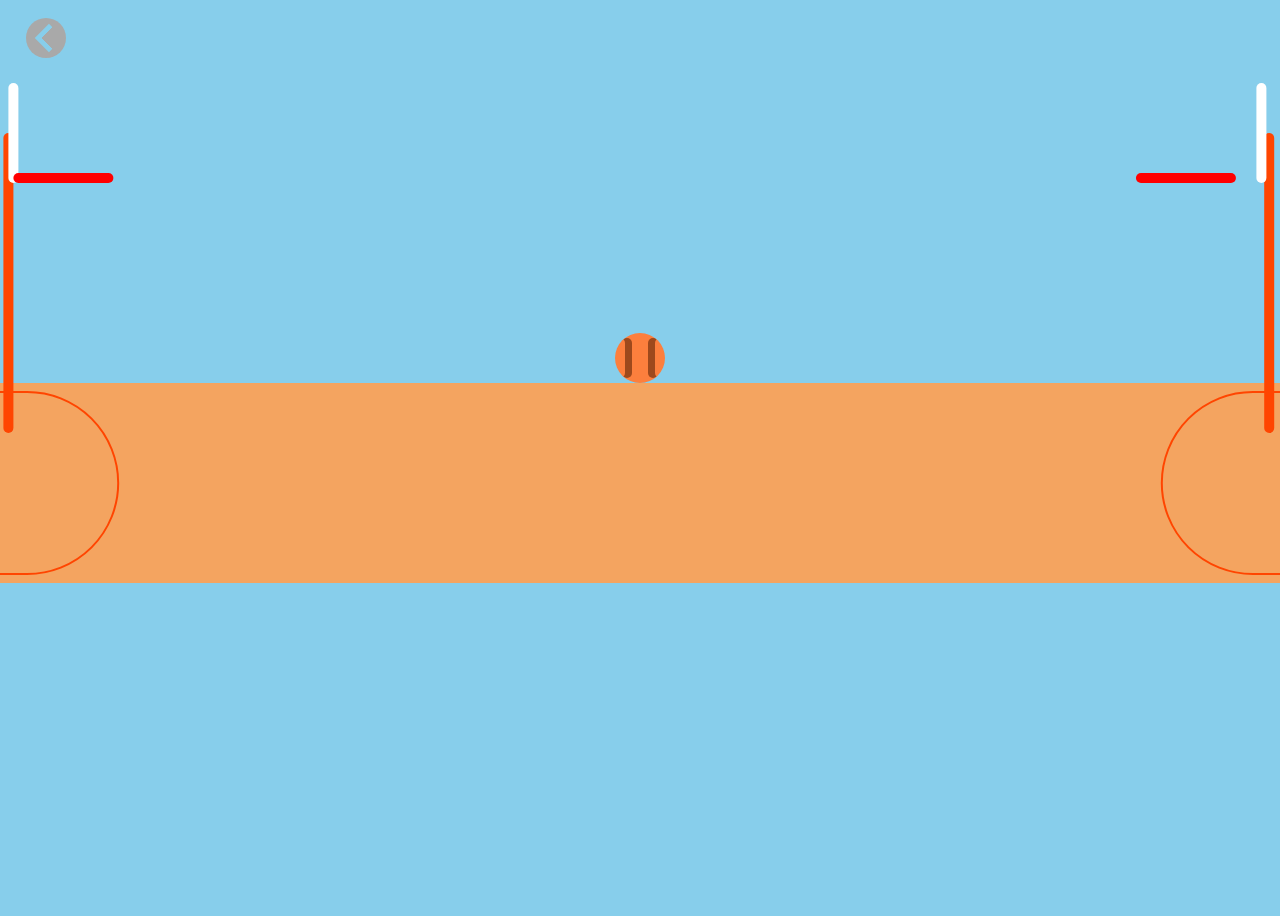
==== cuadrado.html @ d790dd83 "Mi primer commit" ====
<!DOCTYPE html>
<html>
<head>
	<meta charset="utf-8">
	<meta name="viewport" content="width=device-width, initial-scale=1">
	<title></title>
	<link rel="stylesheet" type="text/css" href="css/cuadrado.css">
</head>
<body>
<a href="index.html">
	<div id="atras">
		<div></div>
	</div>
</a>
<div id="principal">
	<div></div>
	<div></div>
</div>
<div id="suelo">
	<div>
		<div id="barra1">
			<div></div>
			<div></div>
		</div>
	</div>
	<div>
	</div>
</div>
<div id="prueba">
	<div></div>
	<div></div>
	<div></div>
</div>
</body>
</html>
---- css/cuadrado.css ----
body{
	display: flex;
	justify-content: center;
	align-items: center;
	flex-direction: column;
	background: skyblue;
	height: 100vh;
	overflow-x: hidden;
	overflow-y: hidden;
}

#atras{
	background-color: darkgrey;
	border-radius: 20px;
	width: 40px;
	height: 40px;
	position: absolute;
	top: 2%;
	left: 2%;
	display: flex;
	justify-content: flex-end;
	align-items: center;
}
#atras div:nth-child(1){
	transform: rotate(45deg);
	background-color: transparent;
	position: relative;
	width: 20px;
	height: 20px;
	box-shadow: -5px 5px skyblue;
}

#principal{
	display: flex;
	align-items: center;
	justify-content: space-between;
	width: 50px;
	height: 50px;
	background-color: #FC7F3D;
	border-radius: 50px;
	animation: abajo 1s linear infinite;
}
@keyframes abajo{
	0%{
		transform: translateY(50px);
	}
	50%{
		transform: translateY(-50px);
	}
	100%{
		transform: translateY(50px);
	}

}
@keyframes rotar{
	0%{
		rotate: 0;
	}
	100%{
		rotate: 360deg;
	}
}

#principal div{
	background-color: transparent;
	width: 10px;
	height: 80%;
	border-radius: 50px;
}
#principal div:nth-child(1){
	box-shadow: 7px 0px #9E491C;
}
#principal div:nth-child(2){
	box-shadow: -7px 0px #9E491C;
}


#suelo{
	width: 100vw;
	height: 200px;
	background-color: sandybrown;
	display: flex;
	flex-direction: row;
	justify-content: space-between;
	align-items: center;
}

#suelo div{
	background-color: transparent;
	width: 20vw;
	height: 180px;
	border-radius: 200px;
}
#suelo div:nth-child(1){
	border: 2px solid orangered;
	transform: translateX(-11vw);
	display: flex;
	align-items: center;
	justify-content: center;
} 
#suelo div:nth-child(2){
	border: 2px solid orangered;
	transform: translateX(11vw);
	display: flex;
	align-items: center;
	justify-content: center;
} 

#suelo div:nth-child(1) div{
	height: 300px;
	width: 10px;
	background-color: orangered;
	border: none;
	transform: translateX(1.5vw);
	margin-bottom: 400px;
	display: block;
	box-shadow: 98.5vw 0 orangered;
}
#suelo div:nth-child(1) div div:nth-child(1){
	height: 100px;
	width: 10px;
	background-color: white;
	transform: translateY(-50px);
	margin-left: 5px;
	box-shadow: 97.5vw 0 white;
}
#suelo div:nth-child(1) div div:nth-child(2){
	height: 10px;
	width: 100px;
	background-color: red;
	transform: translateY(-460px);
	margin-left: 10px;
	box-shadow: 87.7vw 0 red;
}
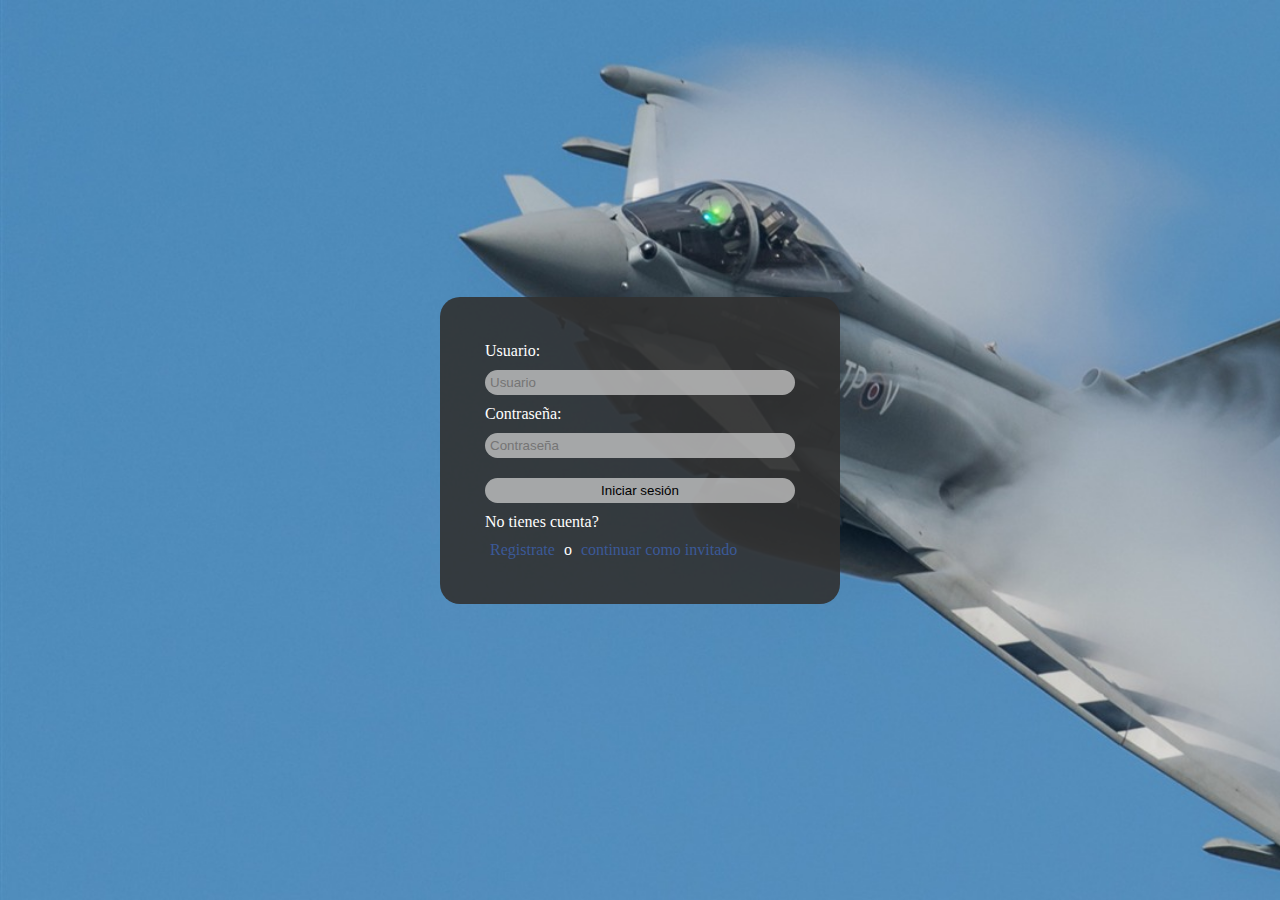
==== commit 30cf3585: "Login completo y registro en proceso" ====
--- a/cuadrado.html
+++ b/cuadrado.html
@@ -5,6 +5,7 @@
 	<meta name="viewport" content="width=device-width, initial-scale=1">
 	<title></title>
 	<link rel="stylesheet" type="text/css" href="css/cuadrado.css">
+	<script src="js/javascript.js"></script>
 </head>
 <body>
 <a href="index.html">
@@ -31,5 +32,9 @@
 	<div></div>
 	<div></div>
 </div>
+
+<script>
+	comprobadorLogin()
+</script>
 </body>
 </html>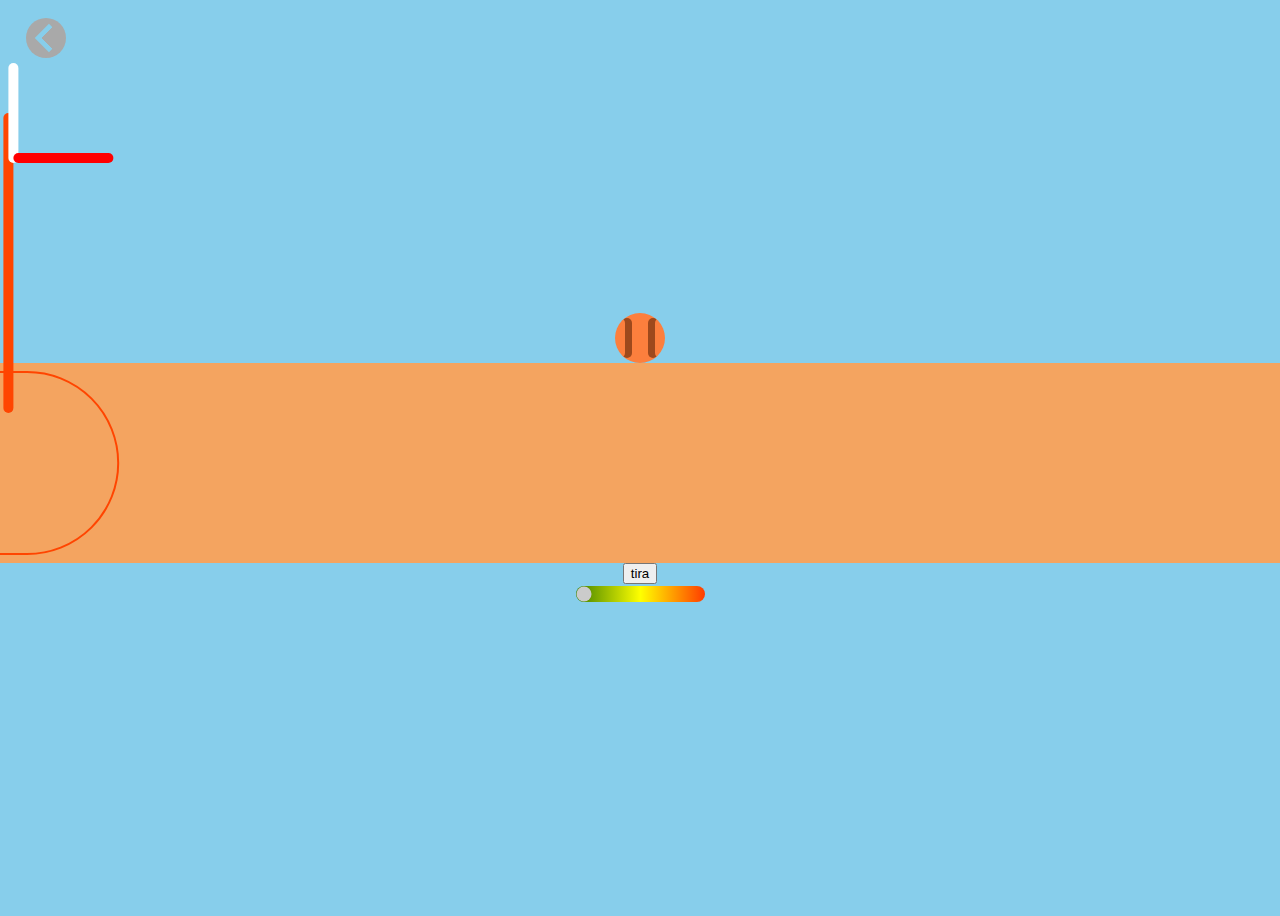
==== commit 78bf7ecb: "Lanzamiento de pelota alpha" ====
--- a/cuadrado.html
+++ b/cuadrado.html
@@ -5,7 +5,7 @@
 	<meta name="viewport" content="width=device-width, initial-scale=1">
 	<title></title>
 	<link rel="stylesheet" type="text/css" href="css/cuadrado.css">
-	<script src="js/javascript.js"></script>
+	<script type="text/javascript" src="js/javascript.js"></script>
 </head>
 <body>
 <a href="index.html">
@@ -32,9 +32,7 @@
 	<div></div>
 	<div></div>
 </div>
-
-<script>
-	comprobadorLogin()
-</script>
+	<input id="tirar" type="button" onmouseup="start()" onmousedown="start()" onmouseleave="fixStart()" value="tira">
+    <input id="fuerza" type="range" max="100" min="0" value="0" disabled>
 </body>
 </html>--- a/css/cuadrado.css
+++ b/css/cuadrado.css
@@ -1,3 +1,11 @@
+:root{
+	--finalY: 50px;
+	--finalX: 0px;
+	--midY: -50px;
+	--midX:0px;
+}
+
+
 body{
 	display: flex;
 	justify-content: center;
@@ -7,6 +15,11 @@
 	height: 100vh;
 	overflow-x: hidden;
 	overflow-y: hidden;
+}
+
+#fuerza::-webkit-slider-runnable-track {
+	background: linear-gradient(-90deg,rgb(255, 60, 0),yellow,rgb(62, 128, 0));
+	border-radius: 50px;
 }
 
 #atras{
@@ -38,17 +51,17 @@
 	height: 50px;
 	background-color: #FC7F3D;
 	border-radius: 50px;
-	animation: abajo 1s linear infinite;
+	animation: pelota 1s linear infinite;
 }
-@keyframes abajo{
+@keyframes pelota{
 	0%{
 		transform: translateY(50px);
 	}
 	50%{
-		transform: translateY(-50px);
+		transform: translate(var(--midX),var(--midY));
 	}
 	100%{
-		transform: translateY(50px);
+		transform: translate(var(--finalX),var(--finalY));
 	}
 
 }
@@ -98,13 +111,7 @@
 	align-items: center;
 	justify-content: center;
 } 
-#suelo div:nth-child(2){
-	border: 2px solid orangered;
-	transform: translateX(11vw);
-	display: flex;
-	align-items: center;
-	justify-content: center;
-} 
+
 
 #suelo div:nth-child(1) div{
 	height: 300px;
@@ -114,7 +121,6 @@
 	transform: translateX(1.5vw);
 	margin-bottom: 400px;
 	display: block;
-	box-shadow: 98.5vw 0 orangered;
 }
 #suelo div:nth-child(1) div div:nth-child(1){
 	height: 100px;
@@ -122,7 +128,6 @@
 	background-color: white;
 	transform: translateY(-50px);
 	margin-left: 5px;
-	box-shadow: 97.5vw 0 white;
 }
 #suelo div:nth-child(1) div div:nth-child(2){
 	height: 10px;
@@ -130,6 +135,5 @@
 	background-color: red;
 	transform: translateY(-460px);
 	margin-left: 10px;
-	box-shadow: 87.7vw 0 red;
 }
 
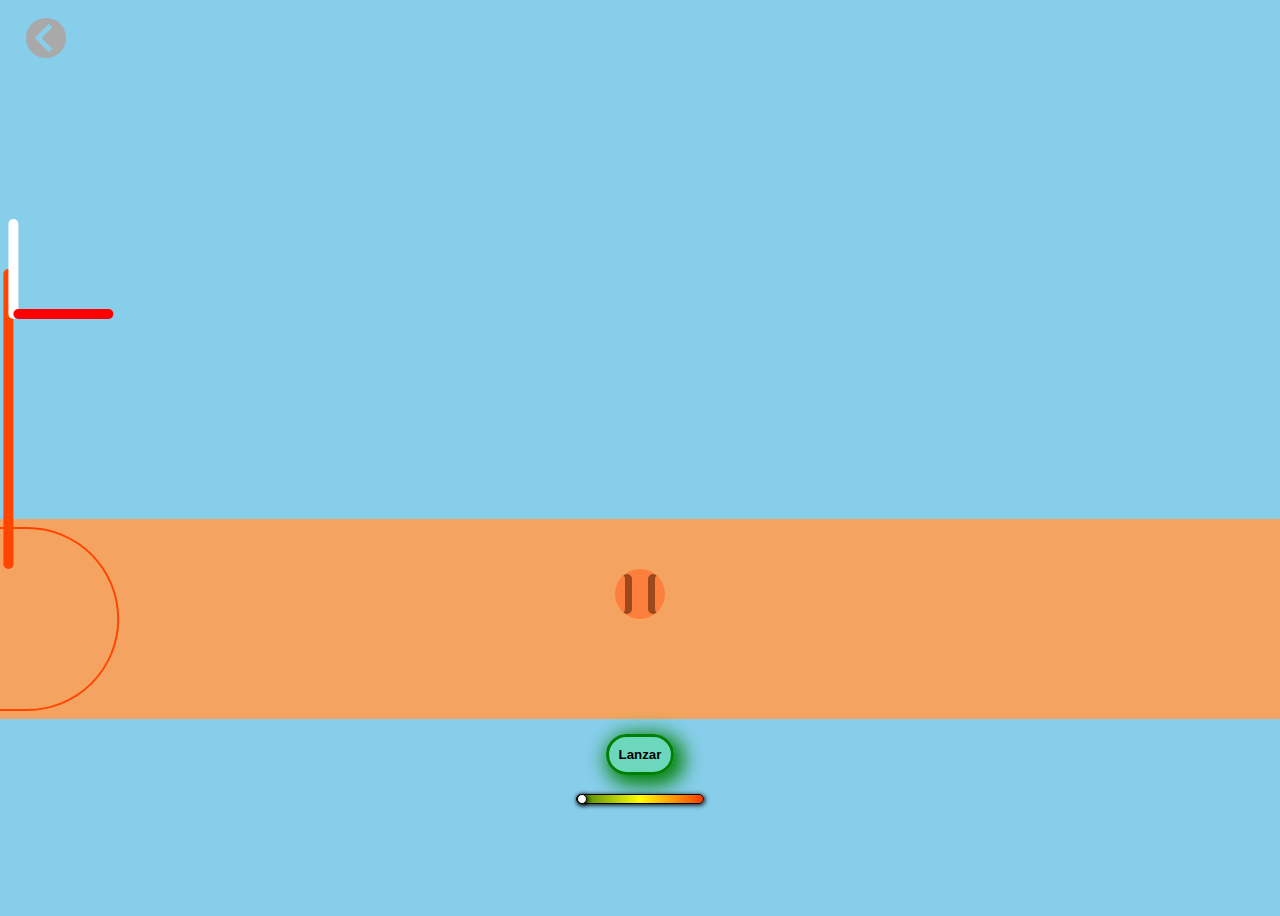
==== commit 46436fab: "Muchos cambios en cuadrado" ====
--- a/cuadrado.html
+++ b/cuadrado.html
@@ -32,7 +32,7 @@
 	<div></div>
 	<div></div>
 </div>
-	<input id="tirar" type="button" onmouseup="start()" onmousedown="start()" onmouseleave="fixStart()" value="tira">
+	<input id="tirar" type="button" onmouseup="start()" ontouchstart="start()" onmousedown="start()" ontouchend="start()" onmouseleave="fixStart()" value="Lanzar">
     <input id="fuerza" type="range" max="100" min="0" value="0" disabled>
 </body>
 </html>--- a/css/cuadrado.css
+++ b/css/cuadrado.css
@@ -1,14 +1,22 @@
 :root{
 	--finalY: 50px;
 	--finalX: 0px;
-	--midY: -50px;
-	--midX:0px;
+	--firstX: 0px;
+	--firstY: 0px;
+	--secondX: 0px;
+	--secondY: 0px;
+	--thirdX: 0px;
+	--thirdY: 0px;
+	--forthX: 0px;
+	--forthY: 0px;
+	--fifthX: 0px;
+	--fifthY: 0px;
 }
 
 
 body{
 	display: flex;
-	justify-content: center;
+	justify-content: flex-end;
 	align-items: center;
 	flex-direction: column;
 	background: skyblue;
@@ -17,10 +25,117 @@
 	overflow-y: hidden;
 }
 
-#fuerza::-webkit-slider-runnable-track {
-	background: linear-gradient(-90deg,rgb(255, 60, 0),yellow,rgb(62, 128, 0));
-	border-radius: 50px;
-}
+
+#fuerza{
+	margin-bottom: 100px;
+}
+input[type=range] {
+	height: 18px;
+	-webkit-appearance: none;
+	margin: 10px 0;
+	width: 10vw;
+  }
+  input[type=range]:focus {
+	outline: none;
+  }
+  input[type=range]::-webkit-slider-runnable-track {
+	width: 10vw;
+	height: 10px;
+	box-shadow: 1px 1px 5px #000000;
+	background: linear-gradient(-90deg,rgb(255, 60, 0),yellow,rgb(62, 128, 0));
+	border-radius: 50px;
+	border: 1px solid #000000;
+  }
+  input[type=range]::-webkit-slider-thumb {
+	box-shadow: 1px 1px 5px #000000;
+	border: 1px solid #000000;
+	height: 10px;
+	width: 10px;
+	border-radius: 50px;
+	background: #FFFFFF;
+	-webkit-appearance: none;
+	margin-top: -1px;
+  }
+  input[type=range]:focus::-webkit-slider-runnable-track {
+	background: linear-gradient(-90deg,rgb(255, 60, 0),yellow,rgb(62, 128, 0))9;
+  }
+  input[type=range]::-moz-range-track {
+	width: 10vw;
+	height: 10px;
+	cursor: pointer;
+	box-shadow: 1px 1px 5px #000000;
+	background: linear-gradient(-90deg,rgb(255, 60, 0),yellow,rgb(62, 128, 0));
+	border-radius: 50px;
+	border: 1px solid #000000;
+  }
+  input[type=range]::-moz-range-thumb {
+	box-shadow: 1px 1px 5px #000000;
+	border: 1px solid #000000;
+	height: 10px;
+	width: 10px;
+	border-radius: 50px;
+	background: #FFFFFF;
+  }
+  input[type=range]::-ms-track {
+	width: 10vw;
+	height: 10px;
+	cursor: pointer;
+	background: transparent;
+	border-color: transparent;
+	color: transparent;
+  }
+  input[type=range]::-ms-fill-lower {
+	background: linear-gradient(-90deg,rgb(255, 60, 0),yellow,rgb(62, 128, 0));
+	border: 1px solid #000000;
+	border-radius: 100px;
+	box-shadow: 1px 1px 5px #000000;
+  }
+  input[type=range]::-ms-fill-upper {
+	background: linear-gradient(-90deg,rgb(255, 60, 0),yellow,rgb(62, 128, 0));
+	border: 1px solid #000000;
+	border-radius: 100px;
+	box-shadow: 1px 1px 5px #000000;
+  }
+  input[type=range]::-ms-thumb {
+	margin-top: 1px;
+	box-shadow: 1px 1px 5px #000000;
+	border: 1px solid #000000;
+	height: 10px;
+	width: 10px;
+	border-radius: 50px;
+	background: #FFFFFF;
+  }
+  input[type=range]:focus::-ms-fill-lower {
+	background: linear-gradient(-90deg,rgb(255, 60, 0),yellow,rgb(62, 128, 0));
+  }
+  input[type=range]:focus::-ms-fill-upper {
+	background: linear-gradient(-90deg,rgb(255, 60, 0),yellow,rgb(62, 128, 0));
+  }
+  
+#tirar{
+	background: rgba(0, 255, 0, .2);
+	padding: 10px;
+	margin: 15px 5px 5px 5px;
+	border: 3px solid green;
+	box-shadow: 5px 5px 20px 5px green;
+	border-radius: 50px;
+	font-weight: 600;
+}
+#tirar:active{
+	background: rgb(255, 0, 0);
+	border: 3px solid rgba(255, 0, 0, .8);
+	box-shadow: 5px 5px 20px 5px red;
+	transition: all 1.25s;
+}
+
+
+
+
+
+
+
+
+
 
 #atras{
 	background-color: darkgrey;
@@ -47,31 +162,36 @@
 	display: flex;
 	align-items: center;
 	justify-content: space-between;
+	transform: translateY(100px);
 	width: 50px;
 	height: 50px;
 	background-color: #FC7F3D;
 	border-radius: 50px;
-	animation: pelota 1s linear infinite;
-}
+}
+
 @keyframes pelota{
 	0%{
 		transform: translateY(50px);
 	}
+	25%{
+		transform: translate(var(--firstX),var(--firstY));
+	}
+	37.5%{
+		transform: translate(var(--secondX),var(--secondY));
+	}
 	50%{
-		transform: translate(var(--midX),var(--midY));
+		transform: translate(var(--thirdX),var(--thirdY));
+	}
+	62.5%{
+		transform: translate(var(--forthX),var(--forthY));
+	}
+	75%{
+		transform: translate(var(--fifthX),var(--fifthY));
 	}
 	100%{
 		transform: translate(var(--finalX),var(--finalY));
 	}
 
-}
-@keyframes rotar{
-	0%{
-		rotate: 0;
-	}
-	100%{
-		rotate: 360deg;
-	}
 }
 
 #principal div{
